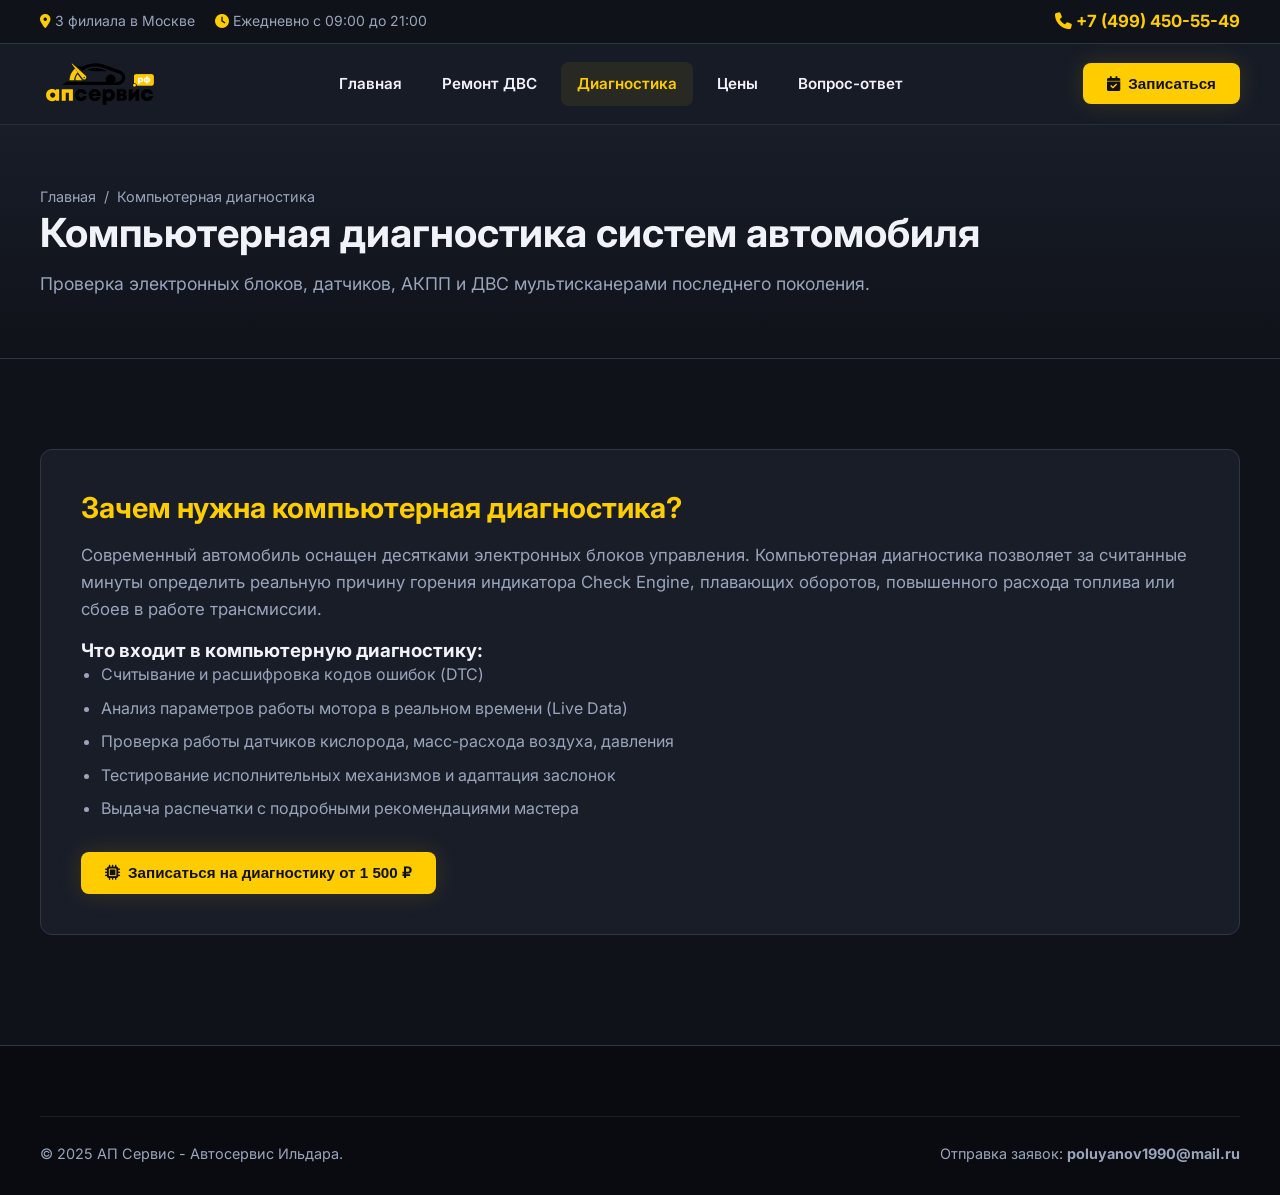
==== computernaya-diagnostika.html @ 7454a3b3 "Create modern multi-page HTML site analog for AP Service with email forms Co-authored-by: staspoluya" ====
<!DOCTYPE html>
<html lang="ru">
<head>
  <meta charset="UTF-8">
  <meta name="viewport" content="width=device-width, initial-scale=1.0">
  <title>Компьютерная диагностика автомобиля в Москве - АП Сервис</title>
  <meta name="description" content="Точная компьютерная диагностика электроники, двигателя и систем автомобиля на дилерском оборудовании в автосервисе Ильдара.">
  <link rel="stylesheet" href="css/style.css">
  <link rel="stylesheet" href="https://cdnjs.cloudflare.com/ajax/libs/font-awesome/6.4.0/css/all.min.css">
  <link href="https://fonts.googleapis.com/css2?family=Inter:wght@400;500;600;700;800;900&display=swap" rel="stylesheet">
</head>
<body>

  <!-- Top Bar -->
  <div class="top-bar">
    <div class="container">
      <div class="top-bar-info">
        <div class="item"><i class="fa-solid fa-location-dot text-highlight"></i> 3 филиала в Москве</div>
        <div class="item"><i class="fa-solid fa-clock text-highlight"></i> Ежедневно с 09:00 до 21:00</div>
      </div>
      <div class="top-bar-contact">
        <a href="tel:+74994505549" class="phone-link"><i class="fa-solid fa-phone"></i> +7 (499) 450-55-49</a>
      </div>
    </div>
  </div>

  <!-- Header -->
  <header class="header">
    <div class="container header-container">
      <a href="index.html" class="logo">
        <img src="images/logo.svg" alt="АП Сервис">
      </a>

      <nav>
        <ul class="nav-menu">
          <li class="nav-item"><a href="index.html" class="nav-link">Главная</a></li>
          <li class="nav-item"><a href="dvigatel.html" class="nav-link">Ремонт ДВС</a></li>
          <li class="nav-item active"><a href="computernaya-diagnostika.html" class="nav-link">Диагностика</a></li>
          <li class="nav-item"><a href="price.html" class="nav-link">Цены</a></li>
          <li class="nav-item"><a href="faq.html" class="nav-link">Вопрос-ответ</a></li>
        </ul>
      </nav>

      <div class="header-actions">
        <button class="btn btn-primary" data-open-modal data-service="Компьютерная диагностика"><i class="fa-solid fa-calendar-check"></i> Записаться</button>
      </div>
    </div>
  </header>

  <section class="page-banner">
    <div class="container">
      <div class="breadcrumbs">
        <a href="index.html">Главная</a> / <span>Компьютерная диагностика</span>
      </div>
      <h1>Компьютерная диагностика систем автомобиля</h1>
      <p style="color: var(--text-muted); font-size: 1.1rem;">Проверка электронных блоков, датчиков, АКПП и ДВС мультисканерами последнего поколения.</p>
    </div>
  </section>

  <section class="content-block">
    <div class="container">
      <div class="content-box">
        <h2>Зачем нужна компьютерная диагностика?</h2>
        <p>Современный автомобиль оснащен десятками электронных блоков управления. Компьютерная диагностика позволяет за считанные минуты определить реальную причину горения индикатора Check Engine, плавающих оборотов, повышенного расхода топлива или сбоев в работе трансмиссии.</p>

        <h3>Что входит в компьютерную диагностику:</h3>
        <ul>
          <li>Считывание и расшифровка кодов ошибок (DTC)</li>
          <li>Анализ параметров работы мотора в реальном времени (Live Data)</li>
          <li>Проверка работы датчиков кислорода, масс-расхода воздуха, давления</li>
          <li>Тестирование исполнительных механизмов и адаптация заслонок</li>
          <li>Выдача распечатки с подробными рекомендациями мастера</li>
        </ul>

        <div style="margin-top: 30px;">
          <button class="btn btn-primary" data-open-modal data-service="Компьютерная диагностика"><i class="fa-solid fa-microchip"></i> Записаться на диагностику от 1 500 ₽</button>
        </div>
      </div>
    </div>
  </section>

  <footer class="footer">
    <div class="container">
      <div class="footer-bottom">
        <div>&copy; 2025 АП Сервис - Автосервис Ильдара.</div>
        <div>Отправка заявок: <strong>poluyanov1990@mail.ru</strong></div>
      </div>
    </div>
  </footer>

  <div class="modal-overlay" id="bookingModal">
    <div class="modal-box">
      <button class="modal-close" data-close-modal>&times;</button>
      <h3 class="modal-title">Онлайн запись на диагностику</h3>
      <p class="modal-desc">Оставьте заявку, перезвоним через 5 минут.</p>
      <form class="modal-form ajax-form">
        <div class="form-group"><input type="text" name="name" class="form-control" placeholder="Имя" required></div>
        <div class="form-group"><input type="tel" name="phone" class="form-control" placeholder="Телефон" required></div>
        <input type="hidden" name="service" value="Компьютерная диагностика">
        <button type="submit" class="btn btn-primary">Отправить</button>
      </form>
    </div>
  </div>

  <script src="js/main.js"></script>
</body>
</html>
---- css/style.css ----
/* ==========================================================================
   AP Service Modern Theme Stylesheet
   Color Palette:
   - Primary: #ffcc00 / #fbc740 (Vibrant Auto Gold/Yellow)
   - Accent: #e60000 / #ff3333 (Red Accent)
   - Dark BG: #12151c (Deep Onyx)
   - Surface BG: #1b1f2b / #222736 (Sleek Dark Slate)
   - Card BG: #262c3d
   - Text Primary: #f5f6f8
   - Text Muted: #9da7be
   ========================================================================== */

:root {
  --primary: #ffcc00;
  --primary-hover: #e6b800;
  --primary-glow: rgba(255, 204, 0, 0.25);
  --accent-red: #e62e2e;
  --dark-bg: #0f1219;
  --surface-bg: #181d28;
  --card-bg: #212736;
  --card-border: #2e364a;
  --text-main: #f0f3f8;
  --text-muted: #9aa5bc;
  --light-bg: #f8fafc;
  --font-family: 'Inter', -apple-system, BlinkMacSystemFont, 'Segoe UI', Roboto, sans-serif;
  --container-width: 1240px;
  --transition-fast: 0.25s cubic-bezier(0.16, 1, 0.3, 1);
  --border-radius: 12px;
  --shadow-lg: 0 20px 40px rgba(0, 0, 0, 0.35);
  --shadow-glow: 0 0 25px rgba(255, 204, 0, 0.15);
}

*, *::before, *::after {
  box-sizing: border-box;
  margin: 0;
  padding: 0;
}

html {
  scroll-behavior: smooth;
  font-size: 16px;
}

body {
  font-family: var(--font-family);
  background-color: var(--dark-bg);
  color: var(--text-main);
  line-height: 1.6;
  overflow-x: hidden;
  -webkit-font-smoothing: antialiased;
}

a {
  color: inherit;
  text-decoration: none;
  transition: color var(--transition-fast);
}

img {
  max-width: 100%;
  height: auto;
  display: block;
}

.container {
  width: 100%;
  max-width: var(--container-width);
  margin: 0 auto;
  padding: 0 20px;
}

/* Typography */
h1, h2, h3, h4, h5, h6 {
  font-weight: 700;
  line-height: 1.25;
  color: var(--text-main);
}

.section-title {
  font-size: 2.25rem;
  text-align: center;
  margin-bottom: 0.75rem;
  position: relative;
}

.section-subtitle {
  font-size: 1.1rem;
  color: var(--text-muted);
  text-align: center;
  margin-bottom: 3rem;
}

.text-highlight {
  color: var(--primary);
}

/* Top Bar */
.top-bar {
  background: rgba(15, 18, 25, 0.95);
  border-bottom: 1px solid var(--card-border);
  font-size: 0.875rem;
  padding: 8px 0;
  color: var(--text-muted);
}

.top-bar .container {
  display: flex;
  justify-content: space-between;
  align-items: center;
}

.top-bar-info {
  display: flex;
  gap: 20px;
}

.top-bar-info item {
  display: flex;
  align-items: center;
  gap: 6px;
}

.top-bar-contact {
  display: flex;
  align-items: center;
  gap: 20px;
}

.phone-link {
  font-weight: 700;
  color: var(--primary);
  font-size: 1.05rem;
}

/* Header & Navigation */
header.header {
  position: sticky;
  top: 0;
  z-index: 1000;
  background: rgba(24, 29, 40, 0.95);
  backdrop-filter: blur(12px);
  border-bottom: 1px solid rgba(255, 255, 255, 0.08);
  transition: all var(--transition-fast);
}

.header-container {
  display: flex;
  align-items: center;
  justify-content: space-between;
  height: 80px;
}

.logo {
  display: flex;
  align-items: center;
  gap: 12px;
}

.logo img {
  height: 45px;
  width: auto;
}

.nav-menu {
  display: flex;
  align-items: center;
  list-style: none;
  gap: 8px;
}

.nav-item {
  position: relative;
}

.nav-link {
  padding: 10px 16px;
  font-weight: 600;
  font-size: 0.95rem;
  color: var(--text-main);
  border-radius: 8px;
  display: flex;
  align-items: center;
  gap: 6px;
}

.nav-link:hover, .nav-item.active > .nav-link {
  color: var(--primary);
  background: rgba(255, 204, 0, 0.08);
}

.dropdown-arrow {
  font-size: 0.75rem;
  transition: transform var(--transition-fast);
}

.nav-item:hover .dropdown-arrow {
  transform: rotate(180deg);
}

/* Dropdown Submenu */
.dropdown-menu {
  position: absolute;
  top: 100%;
  left: 0;
  min-width: 260px;
  background: var(--surface-bg);
  border: 1px solid var(--card-border);
  border-radius: var(--border-radius);
  box-shadow: var(--shadow-lg);
  padding: 12px 0;
  opacity: 0;
  visibility: hidden;
  transform: translateY(10px);
  transition: all var(--transition-fast);
  z-index: 1100;
  max-height: 75vh;
  overflow-y: auto;
}

.nav-item:hover .dropdown-menu {
  opacity: 1;
  visibility: visible;
  transform: translateY(0);
}

.dropdown-menu a {
  display: block;
  padding: 10px 20px;
  font-size: 0.9rem;
  color: var(--text-muted);
  transition: all var(--transition-fast);
}

.dropdown-menu a:hover {
  color: var(--primary);
  background: rgba(255, 204, 0, 0.08);
  padding-left: 26px;
}

/* Multi-column Dropdown for large lists like Repair/Brands */
.dropdown-menu.mega-menu {
  min-width: 580px;
  display: grid;
  grid-template-columns: repeat(2, 1fr);
  padding: 16px;
  gap: 8px;
}

.header-actions {
  display: flex;
  align-items: center;
  gap: 16px;
}

.btn {
  display: inline-flex;
  align-items: center;
  justify-content: center;
  gap: 8px;
  padding: 12px 24px;
  font-weight: 700;
  font-size: 0.95rem;
  border-radius: 8px;
  cursor: pointer;
  border: none;
  transition: all var(--transition-fast);
}

.btn-primary {
  background: var(--primary);
  color: #111;
  box-shadow: var(--shadow-glow);
}

.btn-primary:hover {
  background: var(--primary-hover);
  transform: translateY(-2px);
  box-shadow: 0 8px 25px rgba(255, 204, 0, 0.35);
}

.btn-outline {
  background: transparent;
  border: 1px solid var(--primary);
  color: var(--primary);
}

.btn-outline:hover {
  background: rgba(255, 204, 0, 0.1);
  transform: translateY(-2px);
}

.mobile-toggle {
  display: none;
  background: none;
  border: none;
  color: #fff;
  font-size: 1.5rem;
  cursor: pointer;
}

/* Hero Section */
.hero {
  position: relative;
  padding: 80px 0 100px;
  background: radial-gradient(circle at 70% 30%, rgba(255, 204, 0, 0.08) 0%, transparent 60%),
              linear-gradient(180deg, var(--surface-bg) 0%, var(--dark-bg) 100%);
  overflow: hidden;
}

.hero-content {
  display: grid;
  grid-template-columns: 1.2fr 0.8fr;
  align-items: center;
  gap: 40px;
}

.hero-badge {
  display: inline-flex;
  align-items: center;
  gap: 8px;
  background: rgba(255, 204, 0, 0.1);
  border: 1px solid rgba(255, 204, 0, 0.3);
  color: var(--primary);
  padding: 6px 16px;
  border-radius: 20px;
  font-size: 0.875rem;
  font-weight: 600;
  margin-bottom: 20px;
}

.hero h1 {
  font-size: 3.2rem;
  line-height: 1.15;
  margin-bottom: 20px;
}

.hero-desc {
  font-size: 1.2rem;
  color: var(--text-muted);
  margin-bottom: 30px;
  max-width: 600px;
}

.hero-features {
  display: flex;
  gap: 24px;
  margin-bottom: 35px;
}

.hero-feature-item {
  display: flex;
  align-items: center;
  gap: 10px;
  font-weight: 600;
}

.hero-feature-item svg {
  color: var(--primary);
  flex-shrink: 0;
}

.hero-cta {
  display: flex;
  gap: 16px;
  align-items: center;
}

.hero-image-wrap {
  position: relative;
}

.hero-image-wrap img {
  border-radius: var(--border-radius);
  box-shadow: var(--shadow-lg);
  border: 1px solid var(--card-border);
}

.hero-experience-card {
  position: absolute;
  bottom: -20px;
  left: -20px;
  background: var(--card-bg);
  border: 1px solid var(--primary);
  padding: 16px 24px;
  border-radius: 12px;
  box-shadow: var(--shadow-lg);

  display: flex;
  align-items: center;
  gap: 12px;
}

.hero-experience-card .number {
  font-size: 2.2rem;
  font-weight: 800;
  color: var(--primary);

  line-height: 1;
}

.hero-experience-card .text {
  font-size: 0.85rem;
  color: var(--text-muted);
  font-weight: 600;
}

/* Services Grid Section */
.services-section {
  padding: 100px 0;
  background: var(--dark-bg);
}

.services-grid {
  display: grid;
  grid-template-columns: repeat(auto-fit, minmax(320px, 1fr));
  gap: 24px;
}

.service-card {
  background: var(--surface-bg);
  border: 1px solid var(--card-border);
  border-radius: var(--border-radius);
  padding: 30px;
  transition: all var(--transition-fast);
  display: flex;
  flex-direction: column;
  justify-content: space-between;
  position: relative;
  overflow: hidden;
}

.service-card::before {
  content: '';
  position: absolute;
  top: 0;
  left: 0;
  width: 100%;
  height: 3px;
  background: linear-gradient(90deg, var(--primary), transparent);
  opacity: 0;
  transition: opacity var(--transition-fast);
}

.service-card:hover {
  transform: translateY(-6px);
  border-color: rgba(255, 204, 0, 0.4);
  box-shadow: var(--shadow-lg);
}

.service-card:hover::before {
  opacity: 1;
}

.service-icon {
  width: 56px;
  height: 56px;
  background: rgba(255, 204, 0, 0.1);
  border-radius: 12px;
  display: flex;
  align-items: center;
  justify-content: center;
  margin-bottom: 20px;
  color: var(--primary);
}

.service-card h3 {
  font-size: 1.35rem;
  margin-bottom: 12px;
}

.service-card p {
  color: var(--text-muted);
  font-size: 0.95rem;
  margin-bottom: 20px;
}

.service-price {
  font-size: 1.25rem;
  font-weight: 800;
  color: var(--primary);
  margin-bottom: 20px;
}

.service-card .btn-link {
  color: var(--primary);
  font-weight: 700;
  display: inline-flex;
  align-items: center;
  gap: 6px;

  margin-top: auto;
}

.service-card .btn-link:hover {
  gap: 10px;
}

/* Advantages Section */
.advantages-section {
  padding: 90px 0;
  background: var(--surface-bg);
  border-top: 1px solid var(--card-border);
  border-bottom: 1px solid var(--card-border);
}

.advantages-grid {
  display: grid;
  grid-template-columns: repeat(auto-fit, minmax(260px, 1fr));
  gap: 30px;
}

.advantage-card {
  background: var(--card-bg);
  border: 1px solid var(--card-border);
  border-radius: var(--border-radius);
  padding: 28px;
  text-align: center;
}

.advantage-number {
  font-size: 2.5rem;
  font-weight: 900;
  color: var(--primary);
  margin-bottom: 10px;
}

.advantage-title {
  font-size: 1.15rem;
  font-weight: 700;
  margin-bottom: 8px;
}

.advantage-desc {
  font-size: 0.9rem;
  color: var(--text-muted);
}

/* Interactive Calculator / Booking Form Banner */
.booking-banner {
  padding: 80px 0;
  background: linear-gradient(135deg, rgba(255, 204, 0, 0.1) 0%, rgba(24, 29, 40, 1) 100%), var(--dark-bg);
  border-radius: 20px;
  border: 1px solid var(--card-border);
  margin: 60px 0;

  position: relative;
  overflow: hidden;
}

.booking-form {
  display: grid;
  grid-template-columns: repeat(auto-fit, minmax(220px, 1fr)) 160px;
  gap: 16px;
  margin-top: 30px;
}

.form-group {
  display: flex;
  flex-direction: column;
}

.form-control {
  width: 100%;
  padding: 14px 18px;
  background: var(--card-bg);
  border: 1px solid var(--card-border);
  border-radius: 8px;
  color: #fff;
  font-size: 0.95rem;
  outline: none;
  transition: border-color var(--transition-fast);
}

.form-control:focus {
  border-color: var(--primary);
}

select.form-control {
  appearance: none;
  cursor: pointer;
}

/* Reviews Carousel/Grid */
.reviews-section {
  padding: 100px 0;
  background: var(--dark-bg);
}

.reviews-grid {
  display: grid;
  grid-template-columns: repeat(auto-fit, minmax(320px, 1fr));
  gap: 24px;
}

.review-card {
  background: var(--surface-bg);
  border: 1px solid var(--card-border);
  border-radius: var(--border-radius);
  padding: 24px;
}

.review-header {
  display: flex;
  align-items: center;
  justify-content: space-between;
  margin-bottom: 16px;
}

.reviewer-name {
  font-weight: 700;
}

.stars {
  color: var(--primary);
  font-size: 0.9rem;
}

.review-text {
  color: var(--text-muted);
  font-size: 0.95rem;
  font-style: italic;
}

/* Branches / Locations Section */
.branches-section {
  padding: 90px 0;
  background: var(--surface-bg);
}

.branches-grid {
  display: grid;
  grid-template-columns: repeat(auto-fit, minmax(320px, 1fr));
  gap: 24px;
}

.branch-card {
  background: var(--card-bg);
  border: 1px solid var(--card-border);
  border-radius: var(--border-radius);
  padding: 28px;
}

.branch-title {
  font-size: 1.25rem;
  font-weight: 700;
  color: var(--primary);
  margin-bottom: 12px;
}

.branch-info {
  display: flex;
  flex-direction: column;
  gap: 10px;
  color: var(--text-muted);
  font-size: 0.95rem;
  margin-bottom: 20px;
}

/* FAQ Accordion */
.faq-section {
  padding: 90px 0;
  background: var(--dark-bg);
}

.faq-accordion {
  max-width: 840px;
  margin: 0 auto;
  display: flex;
  flex-direction: column;
  gap: 16px;
}

.faq-item {
  background: var(--surface-bg);
  border: 1px solid var(--card-border);
  border-radius: var(--border-radius);
  overflow: hidden;

  transition: border-color var(--transition-fast);
}

.faq-item.active {
  border-color: var(--primary);
}

.faq-question {
  padding: 20px 24px;
  font-size: 1.1rem;
  font-weight: 700;
  cursor: pointer;
  display: flex;
  justify-content: space-between;
  align-items: center;
  user-select: none;
}

.faq-icon {
  font-size: 1.2rem;
  color: var(--primary);
  transition: transform var(--transition-fast);
}

.faq-item.active .faq-icon {
  transform: rotate(45deg);
}

.faq-answer {
  max-height: 0;
  overflow: hidden;
  transition: max-height 0.3s ease-out, padding 0.3s ease-out;
  padding: 0 24px;
  color: var(--text-muted);
  font-size: 0.95rem;
}

.faq-item.active .faq-answer {
  padding: 0 24px 20px 24px;
  max-height: 300px;
}

/* Footer */
footer.footer {
  background: #090b10;
  border-top: 1px solid var(--card-border);
  padding: 70px 0 30px;
  color: var(--text-muted);
  font-size: 0.9rem;
}

.footer-grid {
  display: grid;
  grid-template-columns: 2fr repeat(3, 1fr);
  gap: 40px;
  margin-bottom: 50px;
}

.footer-logo img {
  height: 40px;
  margin-bottom: 16px;
}

.footer-desc {
  max-width: 320px;
  margin-bottom: 20px;
}

.footer-col h4 {
  color: #fff;
  font-size: 1.05rem;
  margin-bottom: 18px;
}

.footer-links {
  list-style: none;
  display: flex;
  flex-direction: column;
  gap: 10px;
}

.footer-links a:hover {
  color: var(--primary);
}

.footer-bottom {
  border-top: 1px solid rgba(255, 255, 255, 0.08);
  padding-top: 25px;
  display: flex;
  justify-content: space-between;
  align-items: center;
  flex-wrap: wrap;
  gap: 16px;
}

/* Modal Popup */
.modal-overlay {
  position: fixed;
  top: 0;
  left: 0;
  width: 100%;
  height: 100%;
  background: rgba(0, 0, 0, 0.75);
  backdrop-filter: blur(8px);
  z-index: 2000;
  display: flex;
  align-items: center;
  justify-content: center;
  opacity: 0;
  visibility: hidden;
  transition: all var(--transition-fast);

  padding: 20px;
}

.modal-overlay.active {
  opacity: 1;
  visibility: visible;
}

.modal-box {
  background: var(--surface-bg);
  border: 1px solid var(--card-border);
  border-radius: var(--border-radius);
  width: 100%;
  max-width: 480px;
  padding: 36px;
  position: relative;
  box-shadow: var(--shadow-lg);
  transform: translateY(20px);
  transition: transform var(--transition-fast);
}

.modal-overlay.active .modal-box {
  transform: translateY(0);
}

.modal-close {
  position: absolute;
  top: 16px;
  right: 16px;
  background: none;
  border: none;
  color: var(--text-muted);
  font-size: 1.5rem;
  cursor: pointer;
}

.modal-close:hover {
  color: #fff;
}

.modal-title {
  font-size: 1.6rem;
  margin-bottom: 8px;
}

.modal-desc {
  color: var(--text-muted);
  font-size: 0.9rem;
  margin-bottom: 24px;
}

.modal-form {
  display: flex;
  flex-direction: column;
  gap: 16px;
}

/* Notification banner / toast */
.form-status {
  padding: 12px;
  border-radius: 8px;
  font-size: 0.9rem;
  display: none;
  margin-top: 10px;
}

.form-status.success {
  display: block;
  background: rgba(46, 204, 113, 0.15);
  border: 1px solid #2ecc71;
  color: #2ecc71;
}

.form-status.error {
  display: block;
  background: rgba(231, 76, 60, 0.15);
  border: 1px solid #e74c3c;
  color: #e74c3c;
}

/* Floating Call Button */
.floating-call-btn {
  position: fixed;
  bottom: 30px;
  right: 30px;
  width: 60px;
  height: 60px;
  border-radius: 50%;
  background: var(--primary);
  color: #111;
  display: flex;
  align-items: center;
  justify-content: center;
  box-shadow: 0 10px 25px rgba(255, 204, 0, 0.4);
  z-index: 999;
  font-size: 1.5rem;
  cursor: pointer;
  animation: pulse 2s infinite;
}

@keyframes pulse {
  0% { transform: scale(1); box-shadow: 0 0 0 0 rgba(255, 204, 0, 0.7); }
  70% { transform: scale(1.05); box-shadow: 0 0 0 15px rgba(255, 204, 0, 0); }
  100% { transform: scale(1); box-shadow: 0 0 0 0 rgba(255, 204, 0, 0); }
}

/* Page Banner header for inner pages */
.page-banner {
  padding: 60px 0;
  background: linear-gradient(180deg, var(--surface-bg) 0%, var(--dark-bg) 100%);
  border-bottom: 1px solid var(--card-border);

  margin-bottom: 50px;
}

.page-banner h1 {
  font-size: 2.5rem;
  margin-bottom: 12px;
}

.breadcrumbs {
  display: flex;
  gap: 8px;
  font-size: 0.9rem;
  color: var(--text-muted);
}

.breadcrumbs a:hover {
  color: var(--primary);
}

/* Content block styling */
.content-block {
  padding: 40px 0 80px;
}

.content-box {
  background: var(--surface-bg);
  border: 1px solid var(--card-border);
  border-radius: var(--border-radius);
  padding: 40px;
  margin-bottom: 30px;
}

.content-box h2 {
  font-size: 1.8rem;
  margin-bottom: 16px;
  color: var(--primary);
}

.content-box p {
  margin-bottom: 16px;
  color: var(--text-muted);
  font-size: 1.05rem;
}

.content-box ul {
  list-style: disc;
  margin-left: 20px;
  margin-bottom: 20px;
  color: var(--text-muted);
}

.content-box ul li {
  margin-bottom: 8px;
}

/* Price Table */
.price-table {
  width: 100%;
  border-collapse: collapse;
  margin: 20px 0;
}

.price-table th, .price-table td {
  padding: 16px 20px;
  text-align: left;
  border-bottom: 1px solid var(--card-border);
}

.price-table th {
  background: var(--card-bg);
  color: var(--primary);
  font-weight: 700;
}

.price-table tr:hover td {
  background: rgba(255, 204, 0, 0.04);
}

/* Responsive Media Queries */
@media (max-width: 992px) {
  .nav-menu {
    position: fixed;
    top: 80px;
    left: -100%;
    width: 100%;
    height: calc(100vh - 80px);
    background: var(--surface-bg);
    flex-direction: column;
    align-items: flex-start;
    padding: 30px;
    overflow-y: auto;
    transition: left var(--transition-fast);
  }

  .nav-menu.active {
    left: 0;
  }

  .nav-item {
    width: 100%;
  }

  .dropdown-menu, .dropdown-menu.mega-menu {
    position: static;
    opacity: 1;
    visibility: visible;
    transform: none;
    box-shadow: none;
    background: rgba(0, 0, 0, 0.2);
    display: none;
    grid-template-columns: 1fr;
    width: 100%;
  }

  .nav-item.open .dropdown-menu {
    display: block;
  }

  .mobile-toggle {
    display: block;
  }

  .hero-content {
    grid-template-columns: 1fr;
    text-align: center;
  }

  .hero-desc {
    margin: 0 auto 30px;
  }

  .hero-features {
    justify-content: center;
  }

  .hero-cta {
    justify-content: center;
  }

  .footer-grid {
    grid-template-columns: 1fr 1fr;
  }
}

@media (max-width: 600px) {
  .hero h1 {
    font-size: 2.2rem;
  }

  .top-bar {
    display: none;
  }

  .booking-form {
    grid-template-columns: 1fr;
  }

  .footer-grid {
    grid-template-columns: 1fr;
  }
}
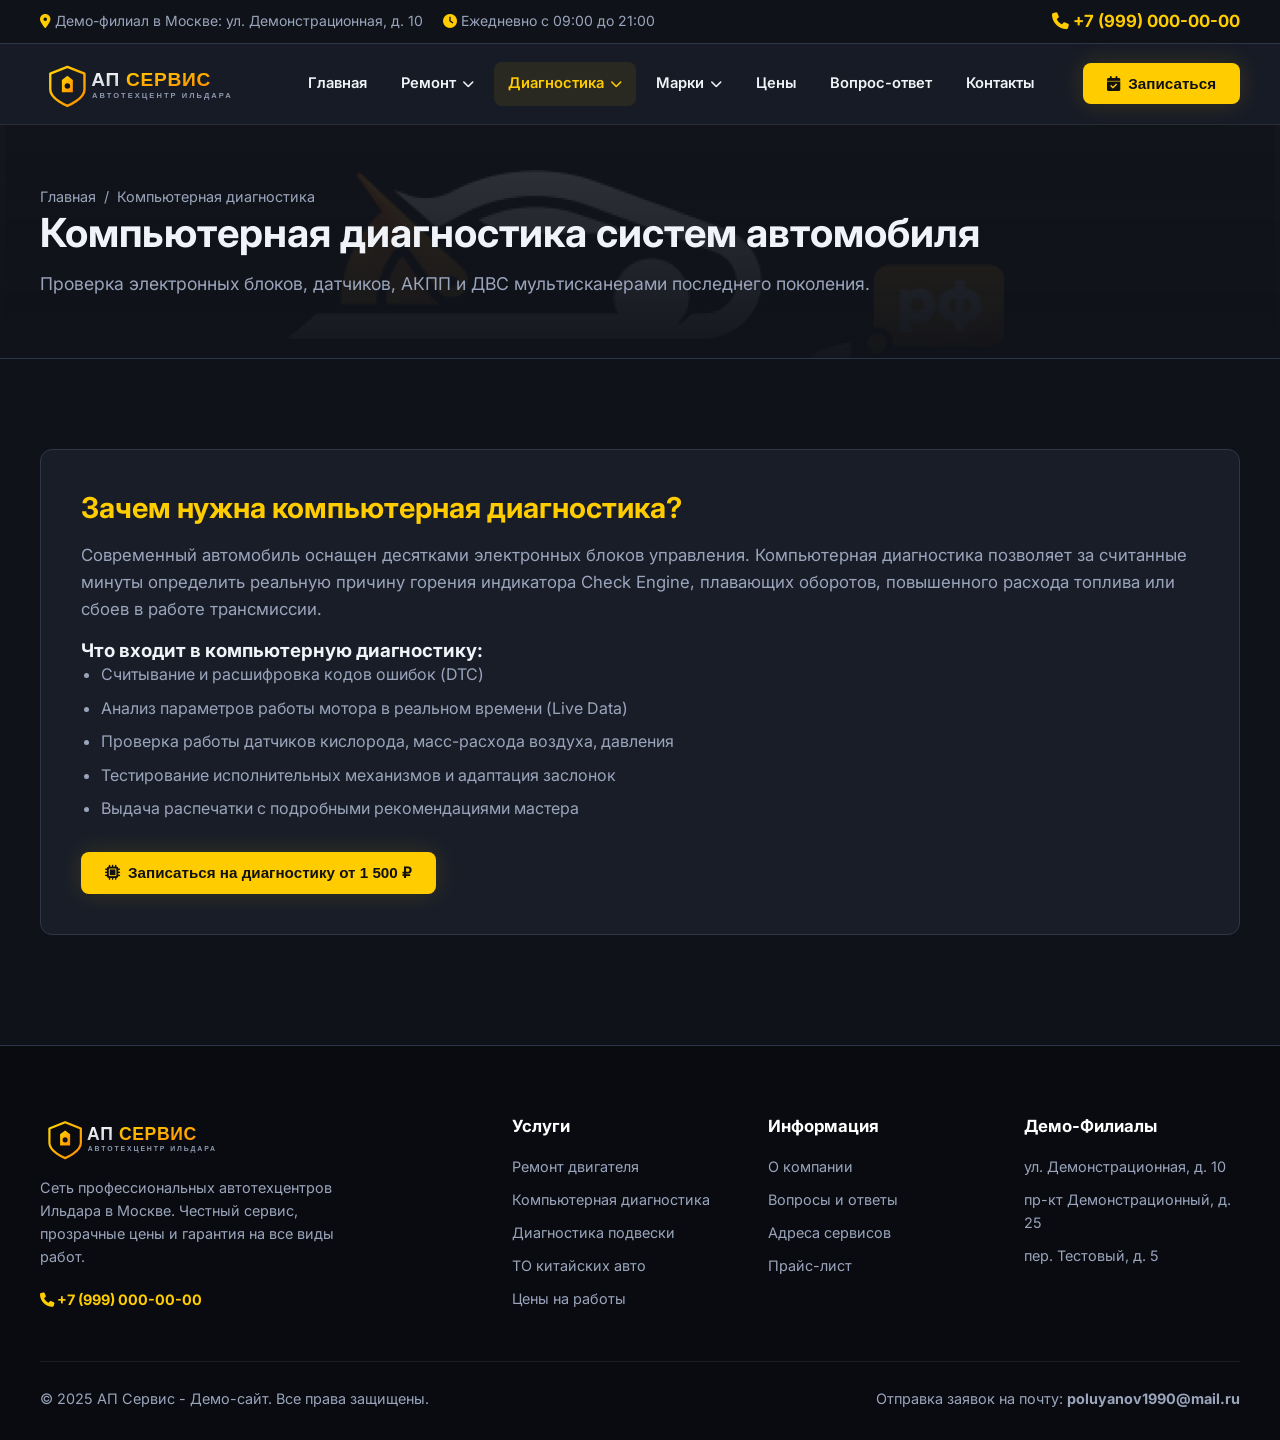
==== commit 50cd0e11: "Redesign AP Service website with visual effects, uniform navigation, Telegram carousel, and demo con" ====
--- a/computernaya-diagnostika.html
+++ b/computernaya-diagnostika.html
@@ -15,11 +15,11 @@
   <div class="top-bar">
     <div class="container">
       <div class="top-bar-info">
-        <div class="item"><i class="fa-solid fa-location-dot text-highlight"></i> 3 филиала в Москве</div>
+        <div class="item"><i class="fa-solid fa-location-dot text-highlight"></i> Демо-филиал в Москве: ул. Демонстрационная, д. 10</div>
         <div class="item"><i class="fa-solid fa-clock text-highlight"></i> Ежедневно с 09:00 до 21:00</div>
       </div>
       <div class="top-bar-contact">
-        <a href="tel:+74994505549" class="phone-link"><i class="fa-solid fa-phone"></i> +7 (499) 450-55-49</a>
+        <a href="tel:+79990000000" class="phone-link"><i class="fa-solid fa-phone"></i> +7 (999) 000-00-00</a>
       </div>
     </div>
   </div>
@@ -28,21 +28,69 @@
   <header class="header">
     <div class="container header-container">
       <a href="index.html" class="logo">
-        <img src="images/logo.svg" alt="АП Сервис">
+        <img src="images/logo.svg" alt="АП Сервис - Автосервис Ильдара">
       </a>
 
       <nav>
         <ul class="nav-menu">
           <li class="nav-item"><a href="index.html" class="nav-link">Главная</a></li>
-          <li class="nav-item"><a href="dvigatel.html" class="nav-link">Ремонт ДВС</a></li>
-          <li class="nav-item active"><a href="computernaya-diagnostika.html" class="nav-link">Диагностика</a></li>
+
+          <li class="nav-item has-dropdown">
+            <a href="#" class="nav-link">
+              Ремонт <i class="fa-solid fa-chevron-down dropdown-arrow"></i>
+            </a>
+            <div class="dropdown-menu mega-menu">
+              <a href="dvigatel.html"><i class="fa-solid fa-engine"></i> Ремонт двигателя</a>
+              <a href="diagnostika-podveski.html"><i class="fa-solid fa-car-side"></i> Замена амортизаторов</a>
+              <a href="dvigatel.html"><i class="fa-solid fa-gear"></i> Замена ГРМ</a>
+              <a href="dvigatel.html"><i class="fa-solid fa-oil-can"></i> Замена масла в АКПП</a>
+              <a href="dvigatel.html"><i class="fa-solid fa-oil-can"></i> Замена масла в ДВС</a>
+              <a href="diagnostika-podveski.html"><i class="fa-solid fa-compact-disc"></i> Замена колодок и дисков</a>
+              <a href="diagnostika-podveski.html"><i class="fa-solid fa-dharmachakra"></i> Замена ступичного подшипника</a>
+              <a href="diagnostika-podveski.html"><i class="fa-solid fa-wrench"></i> Замена сайлентблоков</a>
+              <a href="dvigatel.html"><i class="fa-solid fa-temperature-arrow-down"></i> Замена антифриза</a>
+              <a href="dvigatel.html"><i class="fa-solid fa-snowflake"></i> Заправка кондиционера</a>
+            </div>
+          </li>
+
+          <li class="nav-item has-dropdown active">
+            <a href="#" class="nav-link">
+              Диагностика <i class="fa-solid fa-chevron-down dropdown-arrow"></i>
+            </a>
+            <div class="dropdown-menu">
+              <a href="computernaya-diagnostika.html">Компьютерная диагностика</a>
+              <a href="diagnostika-podveski.html">Диагностика подвески</a>
+              <a href="computernaya-diagnostika.html">Диагностика ДВС</a>
+              <a href="computernaya-diagnostika.html">Диагностика трансмиссии</a>
+              <a href="computernaya-diagnostika.html">Диагностика тормозной системы</a>
+            </div>
+          </li>
+
+          <li class="nav-item has-dropdown">
+            <a href="#" class="nav-link">
+              Марки <i class="fa-solid fa-chevron-down dropdown-arrow"></i>
+            </a>
+            <div class="dropdown-menu mega-menu">
+              <a href="to-geely.html">ТО Geely</a>
+              <a href="to-geely.html">ТО Haval</a>
+              <a href="to-geely.html">ТО Chery</a>
+              <a href="to-geely.html">ТО Changan</a>
+              <a href="to-geely.html">ТО Jaecoo</a>
+              <a href="to-geely.html">ТО Jetour</a>
+              <a href="to-geely.html">ТО Exeed</a>
+              <a href="to-geely.html">ТО Tank</a>
+            </div>
+          </li>
+
           <li class="nav-item"><a href="price.html" class="nav-link">Цены</a></li>
           <li class="nav-item"><a href="faq.html" class="nav-link">Вопрос-ответ</a></li>
+          <li class="nav-item"><a href="index.html#branches" class="nav-link">Контакты</a></li>
         </ul>
       </nav>
 
       <div class="header-actions">
         <button class="btn btn-primary" data-open-modal data-service="Компьютерная диагностика"><i class="fa-solid fa-calendar-check"></i> Записаться</button>
+        <button class="mobile-toggle"><i class="fa-solid fa-bars"></i></button>
       </div>
     </div>
   </header>
@@ -79,11 +127,52 @@
     </div>
   </section>
 
+  <!-- Footer -->
   <footer class="footer">
     <div class="container">
+      <div class="footer-grid">
+        <div>
+          <div class="footer-logo">
+            <img src="images/logo.svg" alt="АП Сервис">
+          </div>
+          <p class="footer-desc">Сеть профессиональных автотехцентров Ильдара в Москве. Честный сервис, прозрачные цены и гарантия на все виды работ.</p>
+          <p style="color: var(--primary); font-weight: 700;"><i class="fa-solid fa-phone"></i> +7 (999) 000-00-00</p>
+        </div>
+
+        <div class="footer-col">
+          <h4>Услуги</h4>
+          <ul class="footer-links">
+            <li><a href="dvigatel.html">Ремонт двигателя</a></li>
+            <li><a href="computernaya-diagnostika.html">Компьютерная диагностика</a></li>
+            <li><a href="diagnostika-podveski.html">Диагностика подвески</a></li>
+            <li><a href="to-geely.html">ТО китайских авто</a></li>
+            <li><a href="price.html">Цены на работы</a></li>
+          </ul>
+        </div>
+
+        <div class="footer-col">
+          <h4>Информация</h4>
+          <ul class="footer-links">
+            <li><a href="index.html">О компании</a></li>
+            <li><a href="faq.html">Вопросы и ответы</a></li>
+            <li><a href="index.html#branches">Адреса сервисов</a></li>
+            <li><a href="price.html">Прайс-лист</a></li>
+          </ul>
+        </div>
+
+        <div class="footer-col">
+          <h4>Демо-Филиалы</h4>
+          <ul class="footer-links">
+            <li>ул. Демонстрационная, д. 10</li>
+            <li>пр-кт Демонстрационный, д. 25</li>
+            <li>пер. Тестовый, д. 5</li>
+          </ul>
+        </div>
+      </div>
+
       <div class="footer-bottom">
-        <div>&copy; 2025 АП Сервис - Автосервис Ильдара.</div>
-        <div>Отправка заявок: <strong>poluyanov1990@mail.ru</strong></div>
+        <div>&copy; 2025 АП Сервис - Демо-сайт. Все права защищены.</div>
+        <div>Отправка заявок на почту: <strong>poluyanov1990@mail.ru</strong></div>
       </div>
     </div>
   </footer>
--- a/css/style.css
+++ b/css/style.css
@@ -3,11 +3,11 @@
    Color Palette:
    - Primary: #ffcc00 / #fbc740 (Vibrant Auto Gold/Yellow)
    - Accent: #e60000 / #ff3333 (Red Accent)
-   - Dark BG: #12151c (Deep Onyx)
-   - Surface BG: #1b1f2b / #222736 (Sleek Dark Slate)
-   - Card BG: #262c3d
-   - Text Primary: #f5f6f8
-   - Text Muted: #9da7be
+   - Dark BG: #0f1219 (Deep Onyx)
+   - Surface BG: #181d28 / #222736 (Sleek Dark Slate)
+   - Card BG: #212736
+   - Text Primary: #f0f3f8
+   - Text Muted: #9aa5bc
    ========================================================================== */
 
 :root {
@@ -137,8 +137,8 @@
   position: sticky;
   top: 0;
   z-index: 1000;
-  background: rgba(24, 29, 40, 0.95);
-  backdrop-filter: blur(12px);
+  background: rgba(24, 29, 40, 0.92);
+  backdrop-filter: blur(16px);
   border-bottom: 1px solid rgba(255, 255, 255, 0.08);
   transition: all var(--transition-fast);
 }
@@ -157,7 +157,7 @@
 }
 
 .logo img {
-  height: 45px;
+  height: 48px;
   width: auto;
 }
 
@@ -165,7 +165,7 @@
   display: flex;
   align-items: center;
   list-style: none;
-  gap: 8px;
+  gap: 6px;
 }
 
 .nav-item {
@@ -173,9 +173,9 @@
 }
 
 .nav-link {
-  padding: 10px 16px;
+  padding: 10px 14px;
   font-weight: 600;
-  font-size: 0.95rem;
+  font-size: 0.92rem;
   color: var(--text-main);
   border-radius: 8px;
   display: flex;
@@ -203,7 +203,8 @@
   top: 100%;
   left: 0;
   min-width: 260px;
-  background: var(--surface-bg);
+  background: rgba(24, 29, 40, 0.98);
+  backdrop-filter: blur(12px);
   border: 1px solid var(--card-border);
   border-radius: var(--border-radius);
   box-shadow: var(--shadow-lg);
@@ -298,12 +299,12 @@
   cursor: pointer;
 }
 
-/* Hero Section */
+/* Hero Section with Rich Visual Overlay Background */
 .hero {
   position: relative;
-  padding: 80px 0 100px;
-  background: radial-gradient(circle at 70% 30%, rgba(255, 204, 0, 0.08) 0%, transparent 60%),
-              linear-gradient(180deg, var(--surface-bg) 0%, var(--dark-bg) 100%);
+  padding: 90px 0 110px;
+  background: linear-gradient(180deg, rgba(15, 18, 25, 0.75) 0%, rgba(15, 18, 25, 0.95) 100%),
+              url('../images/img_11.jpg') center/cover no-repeat;
   overflow: hidden;
 }
 
@@ -318,8 +319,9 @@
   display: inline-flex;
   align-items: center;
   gap: 8px;
-  background: rgba(255, 204, 0, 0.1);
-  border: 1px solid rgba(255, 204, 0, 0.3);
+  background: rgba(255, 204, 0, 0.15);
+  backdrop-filter: blur(8px);
+  border: 1px solid rgba(255, 204, 0, 0.4);
   color: var(--primary);
   padding: 6px 16px;
   border-radius: 20px;
@@ -332,11 +334,12 @@
   font-size: 3.2rem;
   line-height: 1.15;
   margin-bottom: 20px;
+  text-shadow: 0 4px 20px rgba(0, 0, 0, 0.8);
 }
 
 .hero-desc {
   font-size: 1.2rem;
-  color: var(--text-muted);
+  color: #c3ccd9;
   margin-bottom: 30px;
   max-width: 600px;
 }
@@ -379,7 +382,8 @@
   position: absolute;
   bottom: -20px;
   left: -20px;
-  background: var(--card-bg);
+  background: rgba(33, 39, 54, 0.95);
+  backdrop-filter: blur(10px);
   border: 1px solid var(--primary);
   padding: 16px 24px;
   border-radius: 12px;
@@ -407,7 +411,7 @@
 /* Services Grid Section */
 .services-section {
   padding: 100px 0;
-  background: var(--dark-bg);
+  background: radial-gradient(circle at 50% 0%, rgba(255, 204, 0, 0.05) 0%, transparent 70%), var(--dark-bg);
 }
 
 .services-grid {
@@ -495,10 +499,11 @@
   gap: 10px;
 }
 
-/* Advantages Section */
+/* Advantages Section with BG overlay */
 .advantages-section {
   padding: 90px 0;
-  background: var(--surface-bg);
+  background: linear-gradient(180deg, rgba(24, 29, 40, 0.9) 0%, rgba(24, 29, 40, 0.9) 100%),
+              url('../images/img_35.jpeg') center/cover fixed;
   border-top: 1px solid var(--card-border);
   border-bottom: 1px solid var(--card-border);
 }
@@ -510,11 +515,18 @@
 }
 
 .advantage-card {
-  background: var(--card-bg);
+  background: rgba(33, 39, 54, 0.85);
+  backdrop-filter: blur(8px);
   border: 1px solid var(--card-border);
   border-radius: var(--border-radius);
   padding: 28px;
   text-align: center;
+  transition: transform var(--transition-fast);
+}
+
+.advantage-card:hover {
+  transform: translateY(-4px);
+  border-color: var(--primary);
 }
 
 .advantage-number {
@@ -538,7 +550,8 @@
 /* Interactive Calculator / Booking Form Banner */
 .booking-banner {
   padding: 80px 0;
-  background: linear-gradient(135deg, rgba(255, 204, 0, 0.1) 0%, rgba(24, 29, 40, 1) 100%), var(--dark-bg);
+  background: linear-gradient(135deg, rgba(255, 204, 0, 0.12) 0%, rgba(24, 29, 40, 0.95) 100%),
+              url('../images/img_40.jpeg') center/cover;
   border-radius: 20px;
   border: 1px solid var(--card-border);
   margin: 60px 0;
@@ -562,7 +575,7 @@
 .form-control {
   width: 100%;
   padding: 14px 18px;
-  background: var(--card-bg);
+  background: rgba(33, 39, 54, 0.9);
   border: 1px solid var(--card-border);
   border-radius: 8px;
   color: #fff;
@@ -580,45 +593,86 @@
   cursor: pointer;
 }
 
-/* Reviews Carousel/Grid */
+/* Telegram Reviews Carousel */
 .reviews-section {
   padding: 100px 0;
   background: var(--dark-bg);
 }
 
-.reviews-grid {
-  display: grid;
-  grid-template-columns: repeat(auto-fit, minmax(320px, 1fr));
-  gap: 24px;
-}
-
-.review-card {
-  background: var(--surface-bg);
+.reviews-carousel-wrapper {
+  position: relative;
+  max-width: 900px;
+  margin: 0 auto;
+  overflow: hidden;
+
+  padding: 10px 0;
+}
+
+.reviews-carousel-track {
+  display: flex;
+  transition: transform 0.4s cubic-bezier(0.16, 1, 0.3, 1);
+  gap: 20px;
+}
+
+.review-slide {
+  min-width: calc(100% - 20px);
+  box-sizing: border-box;
+}
+
+.review-slide img {
+  width: 100%;
+  max-width: 480px;
+  margin: 0 auto;
+  border-radius: 16px;
   border: 1px solid var(--card-border);
-  border-radius: var(--border-radius);
-  padding: 24px;
-}
-
-.review-header {
-  display: flex;
-  align-items: center;
-  justify-content: space-between;
-  margin-bottom: 16px;
-}
-
-.reviewer-name {
-  font-weight: 700;
-}
-
-.stars {
-  color: var(--primary);
-  font-size: 0.9rem;
-}
-
-.review-text {
-  color: var(--text-muted);
-  font-size: 0.95rem;
-  font-style: italic;
+  box-shadow: var(--shadow-lg);
+}
+
+.carousel-nav {
+  display: flex;
+  justify-content: center;
+  align-items: center;
+  gap: 16px;
+  margin-top: 30px;
+}
+
+.carousel-btn {
+  background: var(--card-bg);
+  border: 1px solid var(--card-border);
+  color: var(--text-main);
+  width: 44px;
+  height: 44px;
+  border-radius: 50%;
+  display: flex;
+  align-items: center;
+  justify-content: center;
+  cursor: pointer;
+  transition: all var(--transition-fast);
+}
+
+.carousel-btn:hover {
+  background: var(--primary);
+  color: #111;
+}
+
+.carousel-dots {
+  display: flex;
+  gap: 8px;
+}
+
+.dot {
+  width: 10px;
+  height: 10px;
+  border-radius: 50%;
+  background: var(--card-border);
+  cursor: pointer;
+  transition: all var(--transition-fast);
+}
+
+.dot.active {
+  background: var(--primary);
+  width: 24px;
+  border-radius: 6px;
 }
 
 /* Branches / Locations Section */
@@ -735,7 +789,7 @@
 }
 
 .footer-logo img {
-  height: 40px;
+  height: 44px;
   margin-bottom: 16px;
 }
 
@@ -894,10 +948,11 @@
   100% { transform: scale(1); box-shadow: 0 0 0 0 rgba(255, 204, 0, 0); }
 }
 
-/* Page Banner header for inner pages */
+/* Page Banner header for inner pages with BG */
 .page-banner {
   padding: 60px 0;
-  background: linear-gradient(180deg, var(--surface-bg) 0%, var(--dark-bg) 100%);
+  background: linear-gradient(180deg, rgba(15, 18, 25, 0.85) 0%, rgba(15, 18, 25, 0.98) 100%),
+              url('../images/img_12.png') center/cover no-repeat;
   border-bottom: 1px solid var(--card-border);
 
   margin-bottom: 50px;
